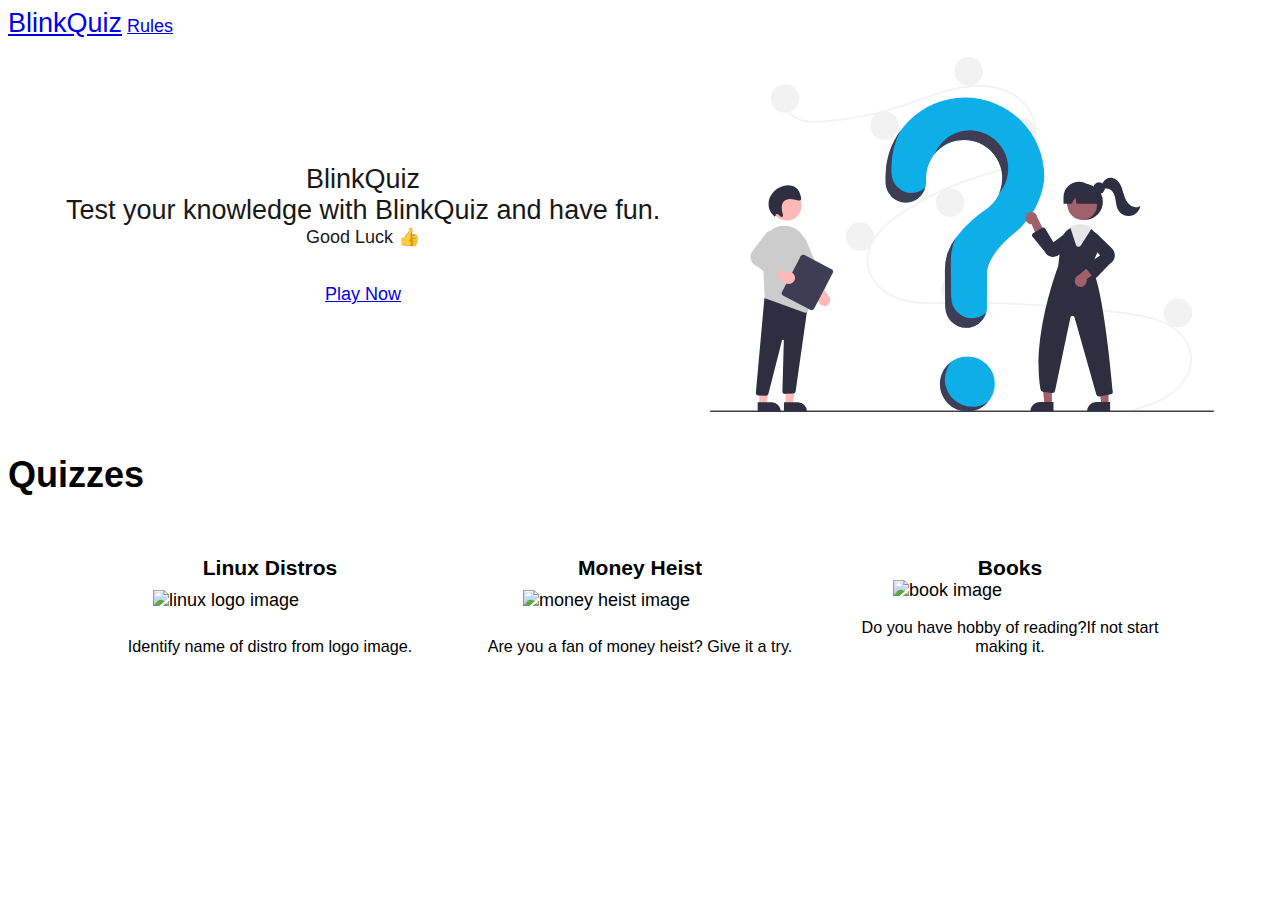
==== index.html @ 90cda422 "Refactor: Make util classes for repeating code" ====
<!DOCTYPE html>
<html lang="en">
  <head>
    <meta charset="UTF-8" />
    <meta http-equiv="X-UA-Compatible" content="IE=edge" />
    <meta name="viewport" content="width=device-width, initial-scale=1.0" />
    <link
      rel="stylesheet"
      href="https://treatiseui.netlify.app/CSS/global.css"
    />
    <!-- || Main css link -->
    <link rel="stylesheet" href="/CSS/style.css" />
    <!-- || Fontawesome icon link -->
    <script
      src="https://kit.fontawesome.com/01d7227a07.js"
      crossorigin="anonymous"
    ></script>
    <title>BlinckQuiz | Home</title>
  </head>
  <body>
    <!-- Navbar start#343a46s -->
    <main>
      <nav class="navigation-bar">
        <div class="nav-left-section">
          <span class="menu-icon">
            <i class="fas fa-bars"></i>
          </span>
          <div class="nav-link">
            <a class="logo-link" href="#">BlinkQuiz</a>
            <a class="rules-link" href="#">Rules</a>
          </div>
        </div>
        <div class="nav-right-part">
          <a class="profile-link" href="#">
            <span class="profile-icon">
              <i class="fa-regular fa-user"></i>
            </span>
          </a>
        </div>
      </nav>
      <!-- Navbar ends -->

      <!-- Intro section starts -->
      <div class="app-intro flex-center">
        <div class="intro-section flex-center">
          <h1 class="intro-header logo-link">BlinkQuiz</h1>
          <h2 class="intro-quote align-center">
            Test your knowledge with BlinkQuiz and have fun.
          </h2>
          <p class="intro-greeting">Good Luck 👍</p>
          <a href="#quiz-section" class="btn is-outline">Play Now</a>
        </div>
        <img
          class="intro-image"
          src="/Images/quizintro.svg"
          alt="reading intro image"
        />
      </div>
      <!-- Intro section ends -->

      <!-- Quizes sections tarts -->
      <h1 class="quiz-section-title align-center">Quizzes</h1>
      <div id="quiz-section" class="quiz-wrapper">
        <div class="quiz-container">
          <h3 class="quiz-header">Linux Distros</h3>
          <img
            class="quiz-image"
            src="https://www.pngall.com/wp-content/uploads/5/Linux-Logo-PNG-File.png"
            alt="linux logo image"
          />
          <p class="quiz-description">
            Identify name of distro from logo image.
          </p>
        </div>
        <div class="quiz-container">
          <h3 class="quiz-header">Money Heist</h3>
          <img
            class="quiz-image"
            src="https://www.pngall.com/wp-content/uploads/5/Money-Heist-PNG-Clipart.png"
            alt="money heist image"
          />
          <p class="quiz-description">
            Are you a fan of money heist? Give it a try.
          </p>
        </div>
        <div class="quiz-container">
          <h3 class="quiz-header">Books</h3>
          <img
            class="quiz-image"
            src="https://www.freeiconspng.com/thumbs/book-png/book-png-12.png"
            alt="book image"
          />
          <p class="quiz-description">
            Do you have hobby of reading?If not start making it.
          </p>
        </div>
      </div>
      <!-- Quizes section ends -->
    </main>
  </body>
</html>
---- CSS/style.css ----
@import url("/CSS/utils.css");

/* Navigation bar */
.logo-link {
  font-size: 1.5rem;
}
.rules-link {
  font-size: 1rem;
}
.rules-link:hover,
.profile-icon:hover {
  color: var(--Primary_Color);
}

/* Intro section */
.app-intro {
  padding: 1rem;
  gap: 10px;
  flex-direction: column;
  justify-content: space-evenly;
}
.intro-section {
  flex-direction: column;
}
.intro-header,
.intro-quote,
.intro-greeting {
  margin: 0;
  font-weight: 400;
  font-size: 1.5rem;
  opacity: 0.9;
}
.intro-greeting {
  font-size: 1rem;
}
.intro-image {
  max-width: 28rem;
  width: 100%;
}

.btn {
  font-size: 1rem;
  background-color: transparent;
  border-radius: 5px;
  margin-top: 2rem;
  transition: 0.3s;
}

/* Quiz section */

.quiz-wrapper {
  display: grid;
  grid-template-columns: 1fr;
  gap: 10px;
  padding: var(--padding);
}
.quiz-container {
  cursor: pointer;
  display: flex;
  justify-content: space-between;
  flex-direction: column;
  align-items: center;
  background-color: var(--Secondary_Bg_Color);
  padding: 1rem;
  border-radius: 5px;
}
.quiz-container:hover {
  transition: 0.3s;
  background-color: var(--Hover_Color);
}
.quiz-header {
  margin: 0;
  color: var(--Primary_Color);
}
.quiz-description {
  text-align: center;
  font-size: 0.9rem;
}
.quiz-image {
  max-width: 10rem;
  width: 100%;
}

@media screen and (min-width: 500px) {
  html {
    font-size: 18px;
  }
  .app-intro {
    flex-direction: row;
  }
  .quiz-image {
    max-width: 13rem;
  }
  .quiz-wrapper {
    display: grid;
    grid-template-columns: repeat(auto-fit, minmax(12rem, 20rem));
    justify-content: center;
  }
}
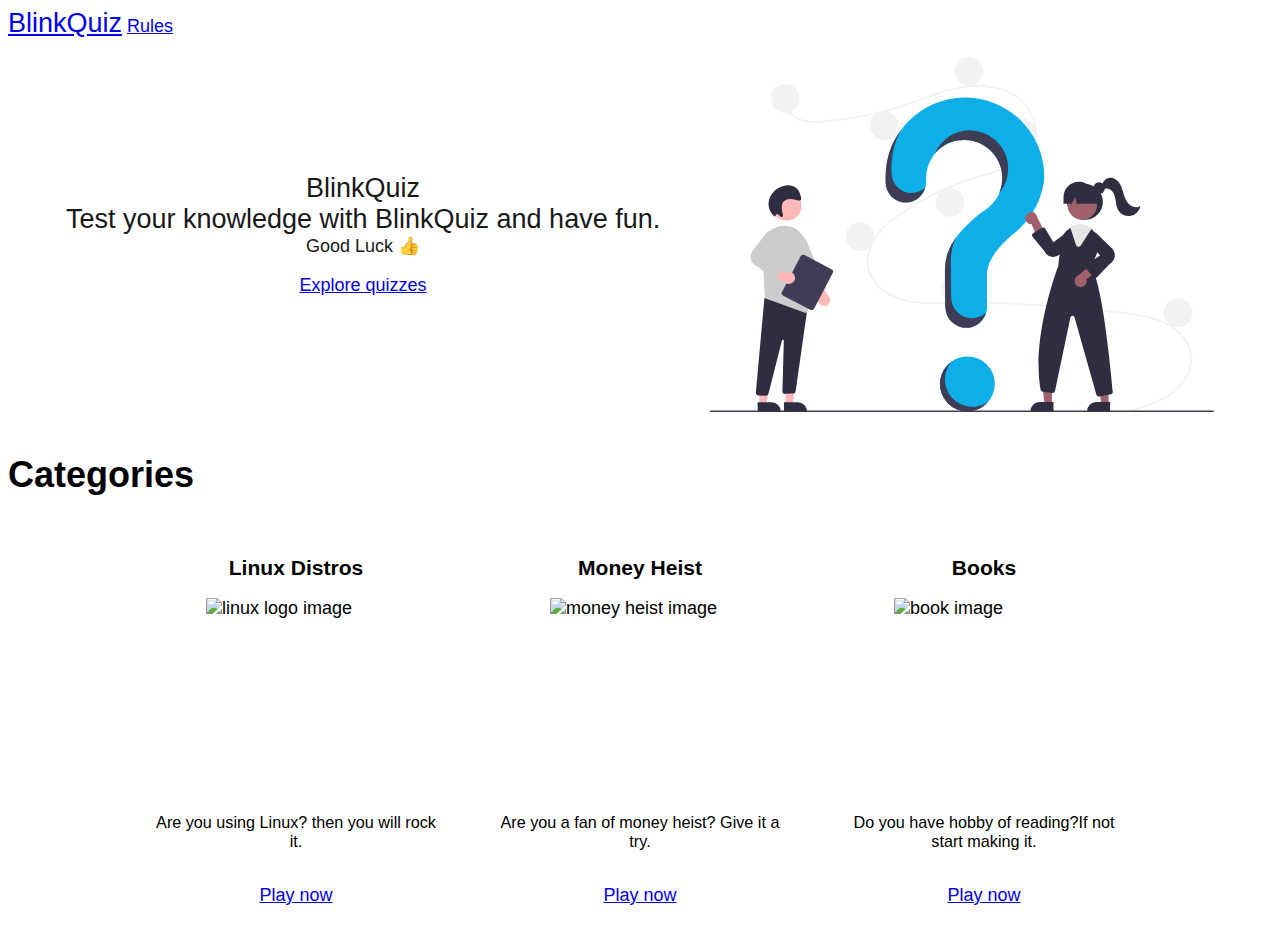
==== commit 92892b5f: "Fix: Image style in quiz category" ====
--- a/index.html
+++ b/index.html
@@ -48,7 +48,7 @@
             Test your knowledge with BlinkQuiz and have fun.
           </h2>
           <p class="intro-greeting">Good Luck 👍</p>
-          <a href="#quiz-section" class="btn is-outline">Play Now</a>
+          <a href="#quiz-section" class="btn is-outline">Explore quizzes</a>
         </div>
         <img
           class="intro-image"
@@ -59,40 +59,50 @@
       <!-- Intro section ends -->
 
       <!-- Quizes sections tarts -->
-      <h1 class="quiz-section-title align-center">Quizzes</h1>
+      <h1 class="quiz-section-title align-center">Categories</h1>
       <div id="quiz-section" class="quiz-wrapper">
-        <div class="quiz-container">
+        <div class="quiz-container flex-center">
           <h3 class="quiz-header">Linux Distros</h3>
-          <img
-            class="quiz-image"
-            src="https://www.pngall.com/wp-content/uploads/5/Linux-Logo-PNG-File.png"
-            alt="linux logo image"
-          />
+          <div class="quiz-image-container flex-center">
+            <img
+              class="quiz-image"
+              src="https://cdn.pixabay.com/photo/2020/02/22/16/29/penguin-4871045__340.png"
+              alt="linux logo image"
+            />
+          </div>
           <p class="quiz-description">
-            Identify name of distro from logo image.
+            Are you using Linux? then you will rock it.
           </p>
+          <a href="#" class="btn is-outline">Play now</a>
         </div>
-        <div class="quiz-container">
+        <div class="quiz-container flex-center">
           <h3 class="quiz-header">Money Heist</h3>
-          <img
-            class="quiz-image"
-            src="https://www.pngall.com/wp-content/uploads/5/Money-Heist-PNG-Clipart.png"
-            alt="money heist image"
-          />
+          <div class="quiz-image-container flex-center">
+            <img
+              class="quiz-image"
+              src="https://www.pngplay.com/wp-content/uploads/13/Money-Heist-Mask-Free-PNG.png"
+              alt="money heist image"
+            />
+          </div>
+
           <p class="quiz-description">
             Are you a fan of money heist? Give it a try.
           </p>
+          <a href="#" class="btn is-outline">Play now</a>
         </div>
-        <div class="quiz-container">
+        <div class="quiz-container flex-center">
           <h3 class="quiz-header">Books</h3>
-          <img
-            class="quiz-image"
-            src="https://www.freeiconspng.com/thumbs/book-png/book-png-12.png"
-            alt="book image"
-          />
+          <div class="quiz-image-container flex-center">
+            <img
+              class="quiz-image"
+              src="https://www.freeiconspng.com/thumbs/book-png/book-png-12.png"
+              alt="book image"
+            />
+          </div>
           <p class="quiz-description">
             Do you have hobby of reading?If not start making it.
           </p>
+          <a href="#" class="btn is-outline">Play now</a>
         </div>
       </div>
       <!-- Quizes section ends -->
--- a/CSS/style.css
+++ b/CSS/style.css
@@ -42,7 +42,7 @@
   font-size: 1rem;
   background-color: transparent;
   border-radius: 5px;
-  margin-top: 2rem;
+  margin-top: 1rem;
   transition: 0.3s;
 }
 
@@ -56,10 +56,8 @@
 }
 .quiz-container {
   cursor: pointer;
-  display: flex;
-  justify-content: space-between;
   flex-direction: column;
-  align-items: center;
+  justify-content: flex-start;
   background-color: var(--Secondary_Bg_Color);
   padding: 1rem;
   border-radius: 5px;
@@ -76,9 +74,11 @@
   text-align: center;
   font-size: 0.9rem;
 }
+
 .quiz-image {
-  max-width: 10rem;
-  width: 100%;
+  width: 10rem;
+  height: 10rem;
+  object-fit: contain;
 }
 
 @media screen and (min-width: 500px) {
@@ -88,12 +88,14 @@
   .app-intro {
     flex-direction: row;
   }
-  .quiz-image {
-    max-width: 13rem;
+  .quiz-image-container {
+    width: 12rem;
+    height: 12rem;
   }
   .quiz-wrapper {
     display: grid;
-    grid-template-columns: repeat(auto-fit, minmax(12rem, 20rem));
+    grid-template-columns: repeat(auto-fit, minmax(12rem, 18rem));
+    gap: 20px;
     justify-content: center;
   }
 }
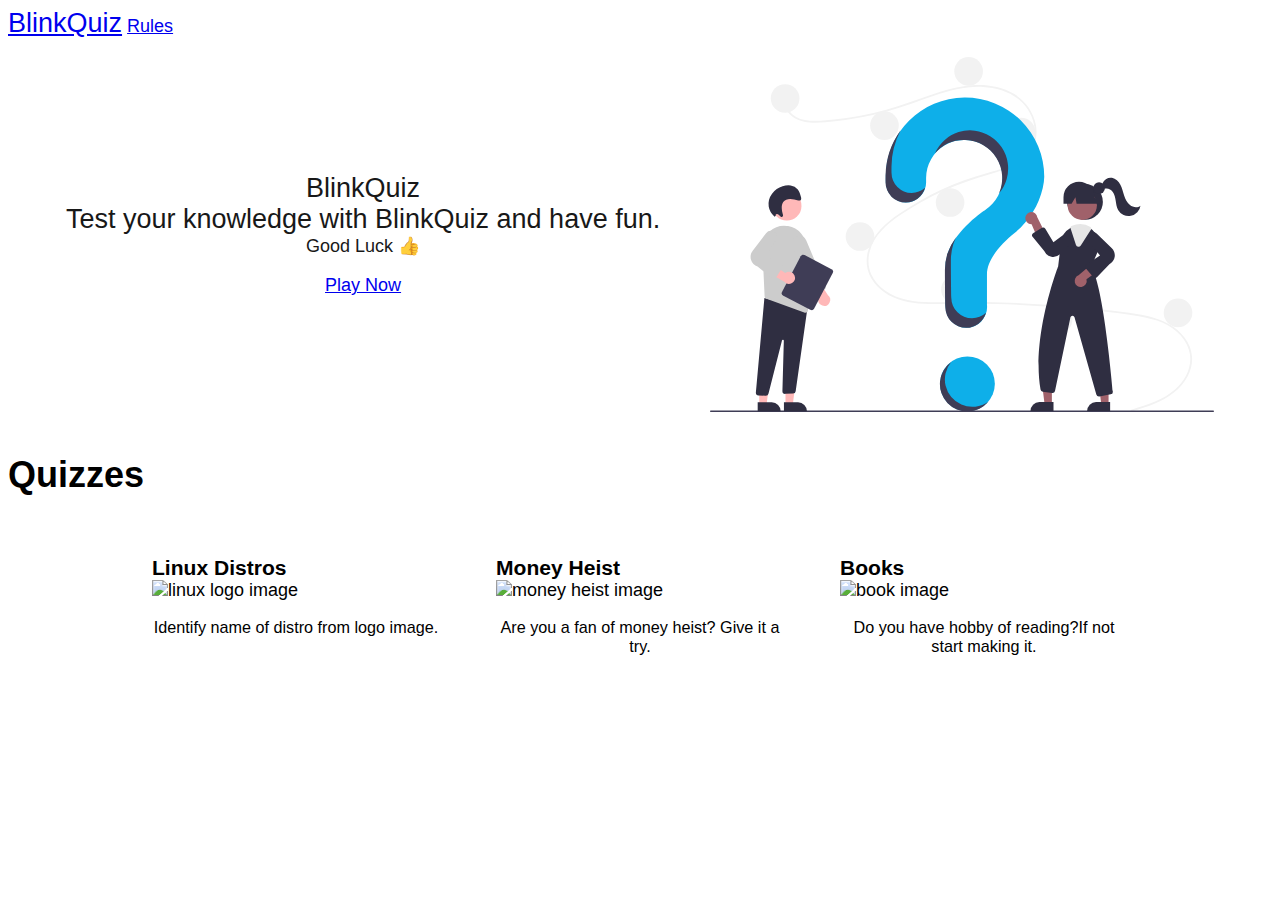
==== commit 3148e3fd: "Feat: Link updated into navbar" ====
--- a/index.html
+++ b/index.html
@@ -26,8 +26,8 @@
             <i class="fas fa-bars"></i>
           </span>
           <div class="nav-link">
-            <a class="logo-link" href="#">BlinkQuiz</a>
-            <a class="rules-link" href="#">Rules</a>
+            <a class="logo-link" href="/index.html">BlinkQuiz</a>
+            <a class="rules-link" href="/Pages/Rules/rules.html">Rules</a>
           </div>
         </div>
         <div class="nav-right-part">
@@ -48,7 +48,7 @@
             Test your knowledge with BlinkQuiz and have fun.
           </h2>
           <p class="intro-greeting">Good Luck 👍</p>
-          <a href="#quiz-section" class="btn is-outline">Explore quizzes</a>
+          <a href="#quiz-section" class="btn is-outline">Play Now</a>
         </div>
         <img
           class="intro-image"
@@ -59,50 +59,40 @@
       <!-- Intro section ends -->
 
       <!-- Quizes sections tarts -->
-      <h1 class="quiz-section-title align-center">Categories</h1>
+      <h1 class="quiz-section-title align-center">Quizzes</h1>
       <div id="quiz-section" class="quiz-wrapper">
-        <div class="quiz-container flex-center">
+        <div class="quiz-container">
           <h3 class="quiz-header">Linux Distros</h3>
-          <div class="quiz-image-container flex-center">
-            <img
-              class="quiz-image"
-              src="https://cdn.pixabay.com/photo/2020/02/22/16/29/penguin-4871045__340.png"
-              alt="linux logo image"
-            />
-          </div>
+          <img
+            class="quiz-image"
+            src="https://www.pngall.com/wp-content/uploads/5/Linux-Logo-PNG-File.png"
+            alt="linux logo image"
+          />
           <p class="quiz-description">
-            Are you using Linux? then you will rock it.
+            Identify name of distro from logo image.
           </p>
-          <a href="#" class="btn is-outline">Play now</a>
         </div>
-        <div class="quiz-container flex-center">
+        <div class="quiz-container">
           <h3 class="quiz-header">Money Heist</h3>
-          <div class="quiz-image-container flex-center">
-            <img
-              class="quiz-image"
-              src="https://www.pngplay.com/wp-content/uploads/13/Money-Heist-Mask-Free-PNG.png"
-              alt="money heist image"
-            />
-          </div>
-
+          <img
+            class="quiz-image"
+            src="https://www.pngall.com/wp-content/uploads/5/Money-Heist-PNG-Clipart.png"
+            alt="money heist image"
+          />
           <p class="quiz-description">
             Are you a fan of money heist? Give it a try.
           </p>
-          <a href="#" class="btn is-outline">Play now</a>
         </div>
-        <div class="quiz-container flex-center">
+        <div class="quiz-container">
           <h3 class="quiz-header">Books</h3>
-          <div class="quiz-image-container flex-center">
-            <img
-              class="quiz-image"
-              src="https://www.freeiconspng.com/thumbs/book-png/book-png-12.png"
-              alt="book image"
-            />
-          </div>
+          <img
+            class="quiz-image"
+            src="https://www.freeiconspng.com/thumbs/book-png/book-png-12.png"
+            alt="book image"
+          />
           <p class="quiz-description">
             Do you have hobby of reading?If not start making it.
           </p>
-          <a href="#" class="btn is-outline">Play now</a>
         </div>
       </div>
       <!-- Quizes section ends -->
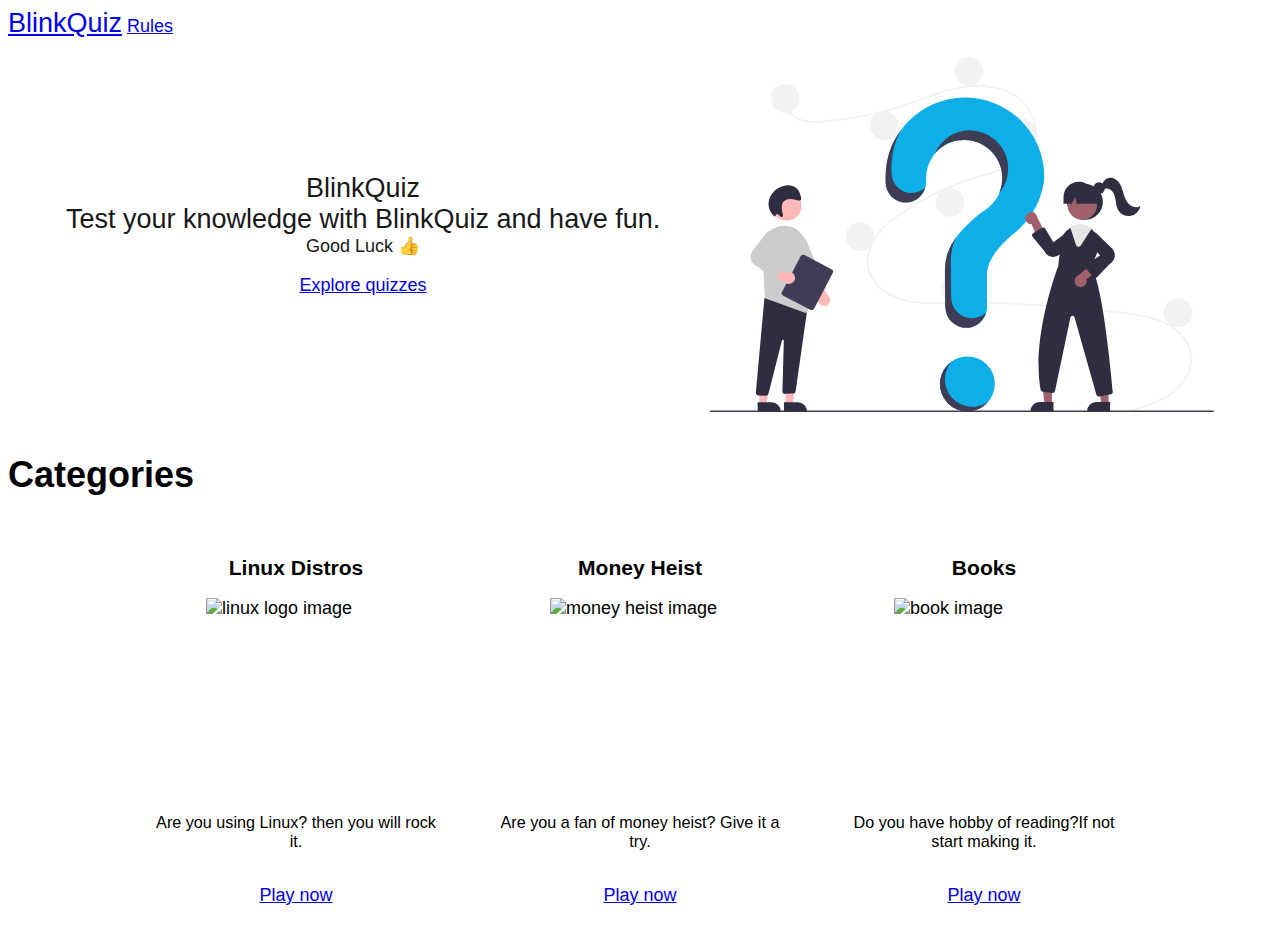
==== commit 7b7a2b1d: "Merge pull request #5 from gopalbbharadva/Rulespage" ====
--- a/index.html
+++ b/index.html
@@ -48,7 +48,7 @@
             Test your knowledge with BlinkQuiz and have fun.
           </h2>
           <p class="intro-greeting">Good Luck 👍</p>
-          <a href="#quiz-section" class="btn is-outline">Play Now</a>
+          <a href="#quiz-section" class="btn is-outline">Explore quizzes</a>
         </div>
         <img
           class="intro-image"
@@ -59,40 +59,50 @@
       <!-- Intro section ends -->
 
       <!-- Quizes sections tarts -->
-      <h1 class="quiz-section-title align-center">Quizzes</h1>
+      <h1 class="quiz-section-title align-center">Categories</h1>
       <div id="quiz-section" class="quiz-wrapper">
-        <div class="quiz-container">
+        <div class="quiz-container flex-center">
           <h3 class="quiz-header">Linux Distros</h3>
-          <img
-            class="quiz-image"
-            src="https://www.pngall.com/wp-content/uploads/5/Linux-Logo-PNG-File.png"
-            alt="linux logo image"
-          />
+          <div class="quiz-image-container flex-center">
+            <img
+              class="quiz-image"
+              src="https://cdn.pixabay.com/photo/2020/02/22/16/29/penguin-4871045__340.png"
+              alt="linux logo image"
+            />
+          </div>
           <p class="quiz-description">
-            Identify name of distro from logo image.
+            Are you using Linux? then you will rock it.
           </p>
+          <a href="#" class="btn is-outline">Play now</a>
         </div>
-        <div class="quiz-container">
+        <div class="quiz-container flex-center">
           <h3 class="quiz-header">Money Heist</h3>
-          <img
-            class="quiz-image"
-            src="https://www.pngall.com/wp-content/uploads/5/Money-Heist-PNG-Clipart.png"
-            alt="money heist image"
-          />
+          <div class="quiz-image-container flex-center">
+            <img
+              class="quiz-image"
+              src="https://www.pngplay.com/wp-content/uploads/13/Money-Heist-Mask-Free-PNG.png"
+              alt="money heist image"
+            />
+          </div>
+
           <p class="quiz-description">
             Are you a fan of money heist? Give it a try.
           </p>
+          <a href="#" class="btn is-outline">Play now</a>
         </div>
-        <div class="quiz-container">
+        <div class="quiz-container flex-center">
           <h3 class="quiz-header">Books</h3>
-          <img
-            class="quiz-image"
-            src="https://www.freeiconspng.com/thumbs/book-png/book-png-12.png"
-            alt="book image"
-          />
+          <div class="quiz-image-container flex-center">
+            <img
+              class="quiz-image"
+              src="https://www.freeiconspng.com/thumbs/book-png/book-png-12.png"
+              alt="book image"
+            />
+          </div>
           <p class="quiz-description">
             Do you have hobby of reading?If not start making it.
           </p>
+          <a href="#" class="btn is-outline">Play now</a>
         </div>
       </div>
       <!-- Quizes section ends -->
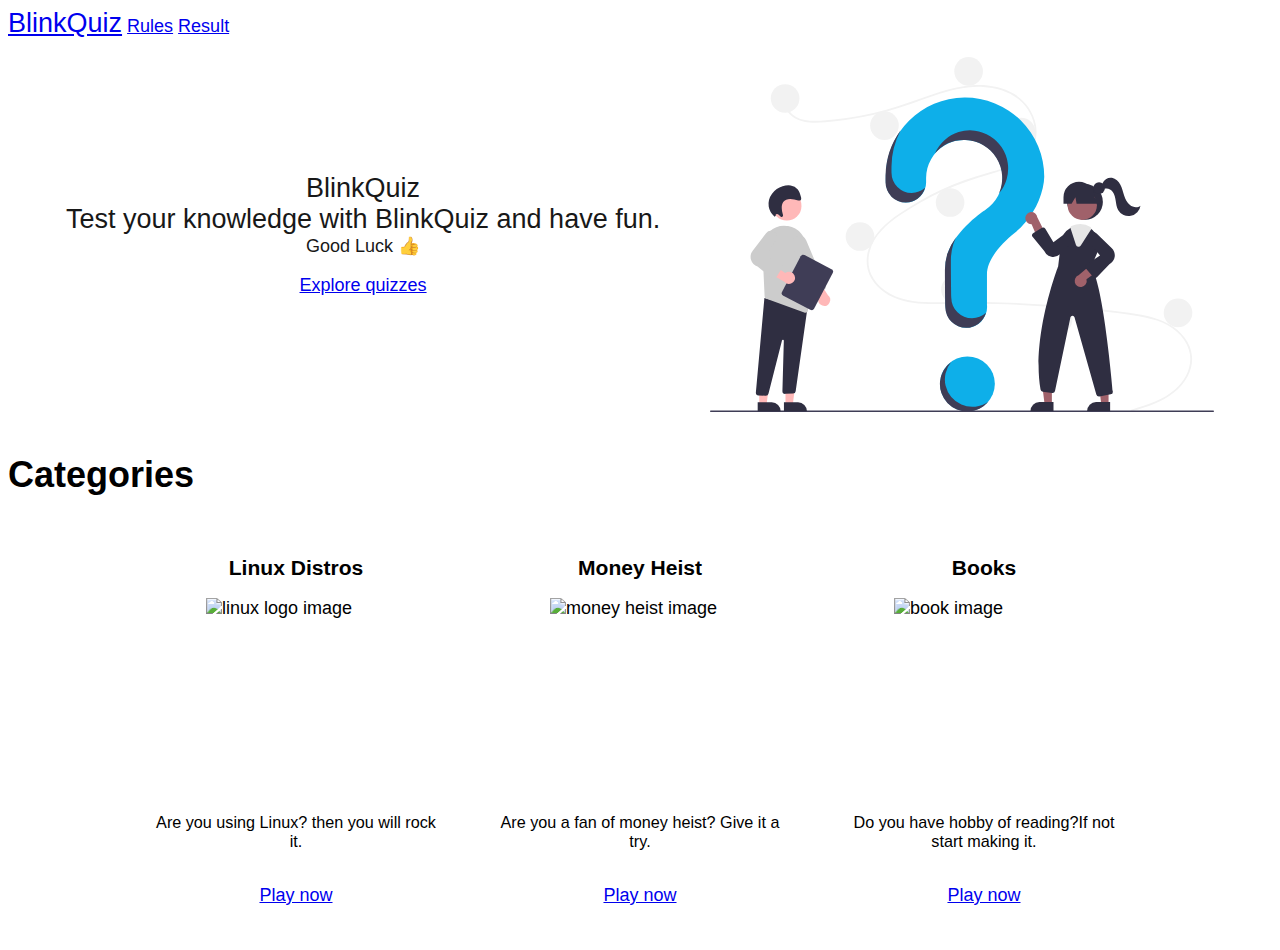
==== commit d6c12c34: "PR for result page" ====
--- a/index.html
+++ b/index.html
@@ -28,6 +28,7 @@
           <div class="nav-link">
             <a class="logo-link" href="/index.html">BlinkQuiz</a>
             <a class="rules-link" href="/Pages/Rules/rules.html">Rules</a>
+            <a class="rules-link" href="/Pages/Result/result.html">Result</a>
           </div>
         </div>
         <div class="nav-right-part">
@@ -73,7 +74,7 @@
           <p class="quiz-description">
             Are you using Linux? then you will rock it.
           </p>
-          <a href="#" class="btn is-outline">Play now</a>
+          <a href="/Pages/Quiz/quiz.html" class="btn is-outline">Play now</a>
         </div>
         <div class="quiz-container flex-center">
           <h3 class="quiz-header">Money Heist</h3>
@@ -88,7 +89,7 @@
           <p class="quiz-description">
             Are you a fan of money heist? Give it a try.
           </p>
-          <a href="#" class="btn is-outline">Play now</a>
+          <a href="/Pages/Quiz/quiz.html" class="btn is-outline">Play now</a>
         </div>
         <div class="quiz-container flex-center">
           <h3 class="quiz-header">Books</h3>
@@ -102,7 +103,7 @@
           <p class="quiz-description">
             Do you have hobby of reading?If not start making it.
           </p>
-          <a href="#" class="btn is-outline">Play now</a>
+          <a href="/Pages/Quiz/quiz.html" class="btn is-outline">Play now</a>
         </div>
       </div>
       <!-- Quizes section ends -->
